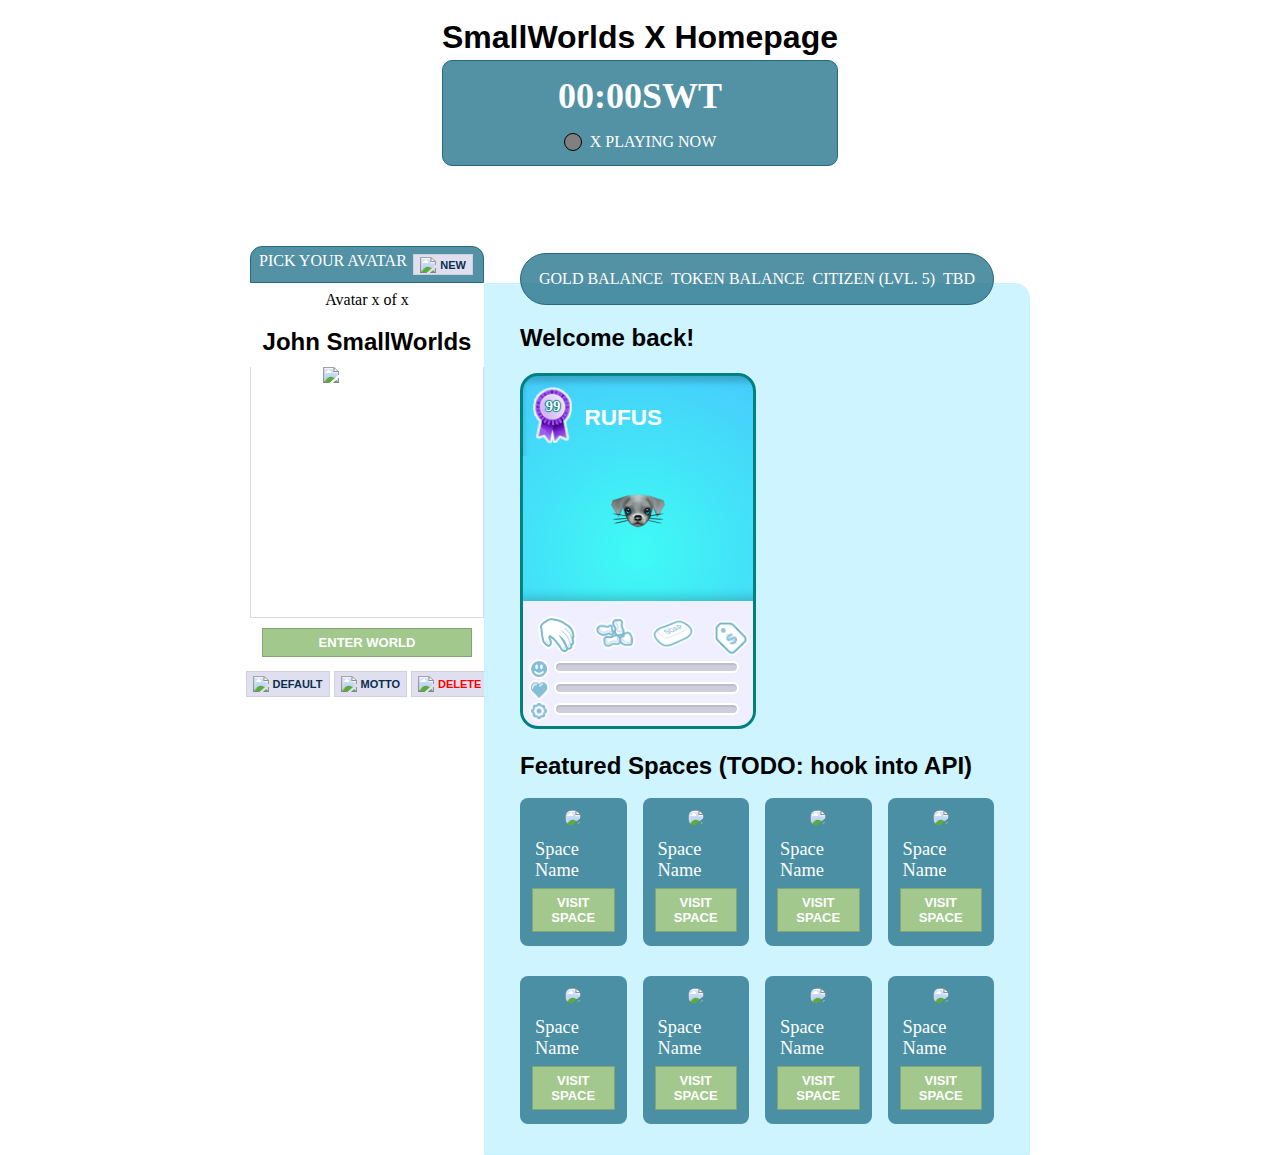
==== index.html @ 2b53cde5 "Import homepage" ====
<!DOCTYPE html>
<html lang="en">
<head>
	<title>Profile | SmallWorlds X</title>
	<meta name="description" content="Your page description">
    <meta charset="UTF-8">
    <meta name="viewport" content="width=device-width, initial-scale=1.0">
    <meta property="og:title" content="Profile | SmallWorlds X">
	<meta property="og:description" content="Profile page on SmallWorlds X">
	<meta property="og:image" content="">
	<meta property="og:url" content="https://smallworlds.app">
  <script src="includes/js/api.js"></script>
  <link rel="stylesheet" href="includes/css/common.css"> 
  <link rel="stylesheet" href="includes/css/profile.css"> 
  <link rel="stylesheet" href="includes/css/colors.css"> 
  <script src="includes/js/profile.js"></script>
  <style>
:root{
	--bg-1:#2d7990d1;
	--bg-2:#caf3ffeb;
	--border-2:#caf3ff;
	--border-1:#27697d;
	--border-base:#DADADA;
	--bg-base:#FFF;
	--font-1:#092d4d;
	--font-2:#FFF;
}
button{ margin:2px; }
html,body{ 
	padding:0px!important;
	margin:0!important;
	display: flex;
	flex-direction: column;
	align-content: space-around;
	align-items: center;
}
html{ 
	background:var(--bg-base) url("https://media.smallworlds.app/web/background-town_center.png") no-repeat; 
	background-size:cover;
}
header{
	margin-bottom:65px;
}
h1,h2,h3,h4{ font-family: font-header, "Helvetica Neue", Helvetica, Arial, sans-serif; margin-bottom:5px;line-height:1.05; }
main{
width: clamp(780px,60vw,1260px);
display:flex;
flex-direction:row;
}
#profile-content{
	width:70%;
	height:clamp(300px,100%,100%);
    background-color: var(--bg-2);
	padding:15px 35px;
	margin-top:52px;
    border: 1px var(--border-2) solid;
	border-radius:0px 15px 0px 0px;
}
#profile-character{
	width:30%;
	height:clamp(300px,100%,100%);
	margin-top:15px;
}

#character-profile-heading{
	border:1px solid var(--border-1);
	border-radius:12px 12px 0px 0px;
	background-color:var(--bg-1);
	padding:5px 8px;
	flex-direction:row;
	justify-content:space-between;
	display:flex;
	color:var(--font-2);
	text-transform: uppercase;
	height:25px;
}

#character-carousel{
	display: flex;
	height:250px;
	background:var(--bg-base);
	align-content: space-between;
	flex-direction: row;
	justify-content: space-evenly;
	border:1px solid var(--border-base);
	border-top:0px;
}

#character-options-buttons{
	background:var(--bg-base);
	display:flex;
	flex-direction:row;
	justify-content: space-evenly;
	padding:10px 0px;
}

#character-options, #character-profile-info{
	padding:8px 12px;
	background:var(--bg-base);
	display:flex;
	flex-direction:column;
	justify-content: space-evenly;
	align-items:center;
}


#character-delete{ color:red;font-size:bold; }
.character-btn{ 
	font:11px font-header, "Helvetica Neue", Helvetica, Arial, sans-serif;
	border-radius:0px;
	border:1px solid #cfcfdf;
	background-color:#dfdfef;
	padding:4px 6px;
	display:flex;
	align-items:center;
	text-transform: uppercase;
	font-weight: bold;
	transition:0.2s;
	color:var(--font-1);
}
.character-btn:hover{
	border:1px solid #bebeca;
	background-color:#cfcfdf;
}

.space-btn{ 
	font:13px font-header, "Helvetica Neue", Helvetica, Arial, sans-serif;
	border-radius:0px;
	border:1px solid #84a472;
	background-color:#a2c88d;
	padding:6px 10px;
	text-transform: uppercase;
	font-weight: bold;
	transition:0.2s;
	color:var(--font-2);
}
.space-btn:hover{
	border:1px solid #728e62;
	background-color:#84a472;
}
.character-btn img{ padding-right:4px; }
.no-interact{ pointer-events: none;}
.div-25{ width:25% }
.div-75{ width:75%; }

.space-icon{
	border-radius:8px;
	margin-bottom:8px;
	max-width:90px;
}

.space-grid-item{
	width: 18.25%;
	padding: 12px 10px;
	background: var(--bg-1);
	color:var(--font-2);
	display: inline-flex;
	flex-direction: column;
	align-items: center;
	justify-content: space-around;
	margin: 15px 0px;
	border-radius: 8px;
}

.space-grid-item .space-name{ 
	font-size:1.15em;
	padding:5px;
}

.scallop-tile-bottom{ background:url('https://media.smallworlds.app/web/scallop_bottom_tile.png') repeat-x;}
.scallop-tile-top{ background:url('https://media.smallworlds.app/web/scallop_top_tile.png') repeat-x;}
.scallop-tile-top, .scallop-tile-bottom{
	min-height:6px!important;
	padding:0;
	margin:0;
}

#featured-grid, #widgetGrid{
	display: flex;
	justify-content: space-between;
	flex-direction: row;
	flex-wrap: wrap;
}

#accountBalances{
	border:1px solid var(--border-1);
	border-radius:30px;
	background-color:var(--bg-1);
	padding:16px 18px;
	flex-direction:row;
	justify-content:space-between;
	display:flex;
	color:var(--font-2);
	text-transform: uppercase;
	align-items:center;
	margin-top:-46px;
}

#clockWidget{
	border:1px solid var(--border-1);
	border-radius:10px;
	background-color:var(--bg-1);
	padding:6px 18px;
	flex-direction:column;
	justify-content:space-between;
	display:flex;
	color:var(--font-2);
	text-transform: uppercase;
	text-align:center;
	align-items:center;
}
#clockWidgetTime{
	max-width:70%;
	font-size:2.25em;
	font-weight:600;
}

.clock-display{
	flex-direction:row;
	justify-content:space-between;
	display:flex;
	padding:8px;
}

.clock-animate{
  animation: clockSeperatorColor 1s linear infinite alternate;
}

.clock-status{
	width:16px;
	height:16px;
	margin-right:8px;
	border-radius:100%;
	background-color:grey;
	border:1px black solid;
}

.status-online{
	background-color:#41e341;
	border:1px #287528 solid;
	box-shadow:0px 0px 5px #41e341, inset 1px -2px 2px #358835da;
}

.status-offline{
	background-color:#e34141;
	border:1px #752828 solid;
	box-shadow:0px 0px 5px #e34141, inset 1px -2px 2px #883535db;
}

.btn-enter-world{
	width:100%;
	text-align:center;
	font-weight:600;
}


@keyframes clockSeperatorColor{
  0% {color: white;}
  10% {color: white;}
  100% {color: #bebebe;}
}
</style>
</head>
<body>  
  <header>
    <h1>SmallWorlds X Homepage</h1>
	<div id="clockWidget">
		<div id="clockWidgetTime" class="clock-display">
			<div id="clockHour" class="clock-timer">00</div>
			<div id="clockSeperator" class="clock-timer clock-animate"> : </div>
			<div id="clockMinute" class="clock-timer">00</div>
			<div id="clockLabel" class="clock-timer">SWT</div>
		</div>
		<div id="clockWidgetStatus" class="clock-display">
			<div id="clockStatus" class="clock-status"></div>
			<div id="clockPlayers">x Playing Now</div>
		</div>
  </header>
  <main>
    <section id="profile-character">
      <div id="character-profile">
		<div id="character-profile-heading">
			<div class="heading-light heading-caps">Pick your Avatar</div>
			<button id="avatar-new" class="character-btn" onClick="location.href='avatar/create/'"><img id="avatarNew" src="https://media.smallworlds.app/web/icon/avatar_create.png"> New</button>
		</div>
		<div id="character-profile-info">
			<div id="character-count" class="heading-alt heading-caps">Avatar x of x</div>
			<h2 id="character-name" class="heading-color">John SmallWorlds</h2>
		</div>
		<div id="character-carousel" class="carousel slide">
			<img id="avatar" src="https://avatars.smallworlds.app/avatar_sillhoutte.png" class="no-interact">
			<img id="avatar-pet" src="" class="no-interact">
		</div>
		<div id="character-options">
			<button class="space-btn btn-enter-world">ENTER WORLD</button>
			<div id="character-options-buttons">
				<button id="character-default" class="character-btn"><img id="avatarDefaultIcon" src="https://media.smallworlds.app/web/icon/heart.png"> Default</button>
				<button id="character-motto" class="character-btn"><img src="https://media.smallworlds.app/web/icon/motto_small.png"> Motto</button>
				<button id="character-delete" class="character-btn"><img id="avatarDeleteIcon" src="https://media.smallworlds.app/web/icon/avatar_delete.png"> Delete</button>
			</div>
		</div>
		<div class="scallop-tile-bottom"></div>
		<div class="scallop-tile-top"></div>
	  </div>
    </section>
    <section id="profile-content">
		<div id="accountBalances">
			<div id="goldBalance">Gold Balance</div>
			<div id="tokenBalance">Token Balance</div>
			<div id="citizenLevel">Citizen (Lvl. 5)</div>
			<div id="loyaltyInfo">TBD</div>
		</div>
		<h2 id="welcomeHeading">Welcome back!</h2><br>
		<div id="widgetGrid">
			<x-widget id="pet" src="includes/widgets/pet/" height="356px" width="240px"></x-widget>
		</div>
		<h2>Featured Spaces (TODO: hook into API)</h2>
			<div id="featured-grid">
				<div id="featured-1" class="space-grid space-grid-item">
					<img class="space-icon no-interact" src="https://media.smallworlds.app/images/space/icon_featured_towncenter.png">
					<div class="space-name">Space Name</div>
					<button class="space-btn">Visit Space</button>
				</div>				
				<div id="featured-2" class="space-grid space-grid-item">
					<img class="space-icon no-interact" src="https://media.smallworlds.app/images/space/icon_beachparty.png">
					<div class="space-name">Space Name</div>
					<button class="space-btn">Visit Space</button>
				</div>				
				<div id="featured-3" class="space-grid space-grid-item">
					<img class="space-icon no-interact" src="https://media.smallworlds.app/images/space/icon_featured_theisland.png">
					<div class="space-name">Space Name</div>
					<button class="space-btn">Visit Space</button>
				</div>				
				<div id="featured-4" class="space-grid space-grid-item">
					<img class="space-icon no-interact" src="https://media.smallworlds.app/images/space/icon_featured_thezoo.png">
					<div class="space-name">Space Name</div>
					<button class="space-btn">Visit Space</button>
				</div>
				<div id="featured-5" class="space-grid space-grid-item">
					<img class="space-icon no-interact" src="https://media.smallworlds.app/images/space/icon_featured_cueclub.png">
					<div class="space-name">Space Name</div>
					<button class="space-btn">Visit Space</button>
				</div>				
				<div id="featured-6" class="space-grid space-grid-item">
					<img class="space-icon no-interact" src="https://media.smallworlds.app/images/space/icon_easterisland.png">
					<div class="space-name">Space Name</div>
					<button class="space-btn">Visit Space</button>
				</div>				
				<div id="featured-7" class="space-grid space-grid-item">
					<img class="space-icon no-interact" src="https://media.smallworlds.app/images/space/icon_featured_surfbeach.png">
					<div class="space-name">Space Name</div>
					<button class="space-btn">Visit Space</button>
				</div>				
				<div id="featured-8" class="space-grid space-grid-item">
					<img class="space-icon no-interact" src="https://media.smallworlds.app/images/space/icon_fantasybill.png">
					<div class="space-name">Space Name</div>
					<button class="space-btn">Visit Space</button>
				</div>
			</div>
			
				
    </section>
  </main>
  <script>
	setTimeout(function(){
		if(document.getElementById('character-name').innerHTML == "John SmallWorlds"){
			console.log("Homepage in error state. Invalidate session.");
			handleLogout();
		}
	},12000);
  </script>
  <script>

  
	let account_id;
	let account_sex;
	let sw_content;
  	const avatarbgs = ["web/background-avatar-zoo.png","web/background-avatar-towncenter.png","web/background-avatar-easterisland.png"];
	window.onload = function(){
		var randomavatarbg = "https://media.smallworlds.app/"+avatarbgs[Math.floor(Math.random()*3)];
		document.getElementById("character-carousel").setAttribute("style","background:white url('"+randomavatarbg+"') bottom center;background-size:cover;");
		
		loadAPIElements();
	}
	
	// Load API information onto the page.
	async function loadAPIElements(){
	// Load user's account and avatar information.
		await getAPIresponse('me'); // Beefy call. Reports current avatar, account info, balances, etc.
		let my_info = response_data;
		document.getElementById('goldBalance').innerHTML = my_info.goldBalance.toLocaleString("en-US"); // Display Gold balance
		document.getElementById('tokenBalance').innerHTML = my_info.tokensBalance.toLocaleString("en-US"); // Display Token balance
		document.getElementById('loyaltyInfo').innerHTML = my_info.citizenTitle+' (Lvl. '+my_info.citizenLevel+')'; // Display Citizen Title and Level
		document.getElementById('welcomeHeading').innerHTML = 'Welcome back, '+my_info.firstName+' '+my_info.lastName+'!'; // Display Welcome with Accoutn Owner Name
		account_id = my_info.id; // Account ID. Save for later. 
		account_sex = my_info.sex; // Account sex. Save for later.
		sw_content = my_info.contentPath; // Content path for imagry. We'll use this later too.
		
		// Get information on Default Avatar and number of avatars.
		let avatar_count = my_info.activeAvatars.length;
		document.getElementById('character-count').innerHTML = 'Avatar '+'x'+' of '+avatar_count; // Display Welcome with Accoutn Owner Name
		document.getElementById('character-name').innerHTML = my_info.defaultAvatar.fullName; // Display Default Avatar name on load
		document.getElementById('avatar').src = my_info.defaultAvatar.snapUrl; // Display Default Avatar image on load
		
		// Change page title to reflect default avatar's name.
		// document.getElementByTag('title').innerHTML = my_info.defaultAvatar.fullName;	
		
		// Set pet image and info if it exists.
		if(my_info.defaultAvatar.pet.status){
			if(my_info.defaultAvatar.takePet){ document.getElementById('avatar-pet').src = my_info.defaultAvatar.pet.snapUrl; }
		
		// Get avatar pet data.
		await getAPIresponse('avatars/pets/'+my_info.defaultAvatar.id+"/");
		let my_pet_info = response_data;
		
		
		
		
	// Find world and server status
		// Get and display server status.
		await getAPIresponse('world/online');
		
		if(response_data.online == true){ document.getElementById("clockStatus").className = "clock-status status-online";}
		else{ document.getElementById("clockStatus").className = "clock-status status-offline";}
		
		// Every 5 minutes check server status.
		setInterval(function(){ 
			getAPIresponse('world/online');
			if(response_data.online == true){ document.getElementById("clockStatus").className = "clock-status status-online"; }
			else{ document.getElementById("clockStatus").className = "clock-status status-offline"; }
	
		}, 3000000);
		
		//Get and display number of users online
		await getAPIresponse('avatar/findtotalonline');
		document.getElementById("clockPlayers").innerHTML = response_data[0]+" Online Now";
		// Every 1 minute check update online user count.
		setInterval( async function(){ 
			getAPIresponse('avatar/findtotalonline');
			document.getElementById("clockPlayers").innerHTML = response_data[0]+" Online Now";
			if(response_data == "undefined"){ document.getElementById("clockPlayers").innerHTML = ""; }
		}, 600000);
		
		// Get and display current SmallWorlds Time (SWT)
		await getAPIresponse('space/time');
		
		// Get SWT and set clock to current hour and minute.
		document.getElementById('clockHour').innerHTML = response_data.hours;
		document.getElementById('clockMinute').innerHTML = response_data.minutes;
		
		// Every 60 seconds update the clock with the latest time.
		setInterval( async function(){ 
			getAPIresponse('space/time');
			document.getElementById('clockHour').innerHTML = response_data.hours;
			document.getElementById('clockMinute').innerHTML = response_data.minutes;
		}, 60000);
	}
  </script>
  <script src="includes/HTMLElement/widget.js"></script>
</body>
</html>
---- includes/css/profile.css ----
/* to be populated */
---- includes/css/colors.css ----
:root{


}
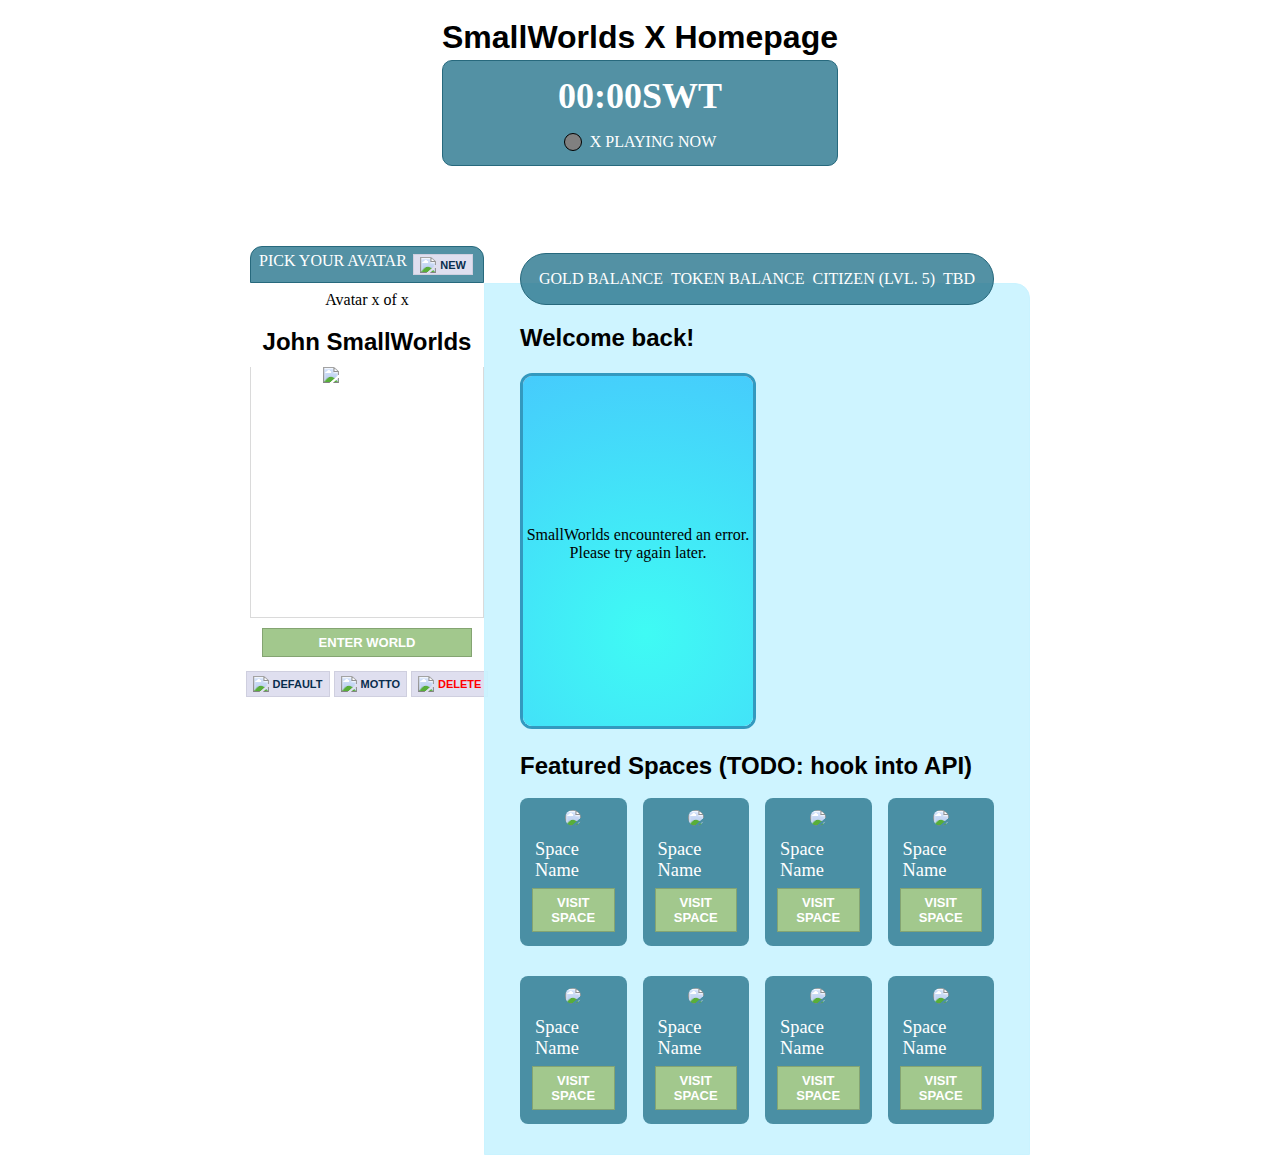
==== commit ba061c81: "Fix file paths & tone down API use" ====
--- a/index.html
+++ b/index.html
@@ -312,7 +312,7 @@
 		</div>
 		<h2 id="welcomeHeading">Welcome back!</h2><br>
 		<div id="widgetGrid">
-			<x-widget id="pet" src="includes/widgets/pet/" height="356px" width="240px"></x-widget>
+			<x-widget id="pet" src="widgets/pet/index.html" height="356px" width="240px"></x-widget>
 		</div>
 		<h2>Featured Spaces (TODO: hook into API)</h2>
 			<div id="featured-grid">
@@ -408,9 +408,10 @@
 		// Set pet image and info if it exists.
 		if(my_info.defaultAvatar.pet.status){
 			if(my_info.defaultAvatar.takePet){ document.getElementById('avatar-pet').src = my_info.defaultAvatar.pet.snapUrl; }
+			}
 		
 		// Get avatar pet data.
-		await getAPIresponse('avatars/pets/'+my_info.defaultAvatar.id+"/");
+		await getAPIresponse('avatar/pet/'+my_info.defaultAvatar.id+"/");
 		let my_pet_info = response_data;
 		
 		
@@ -456,6 +457,6 @@
 		}, 60000);
 	}
   </script>
-  <script src="includes/HTMLElement/widget.js"></script>
+  <script src="HTMLElement/widget.js"></script>
 </body>
 </html>
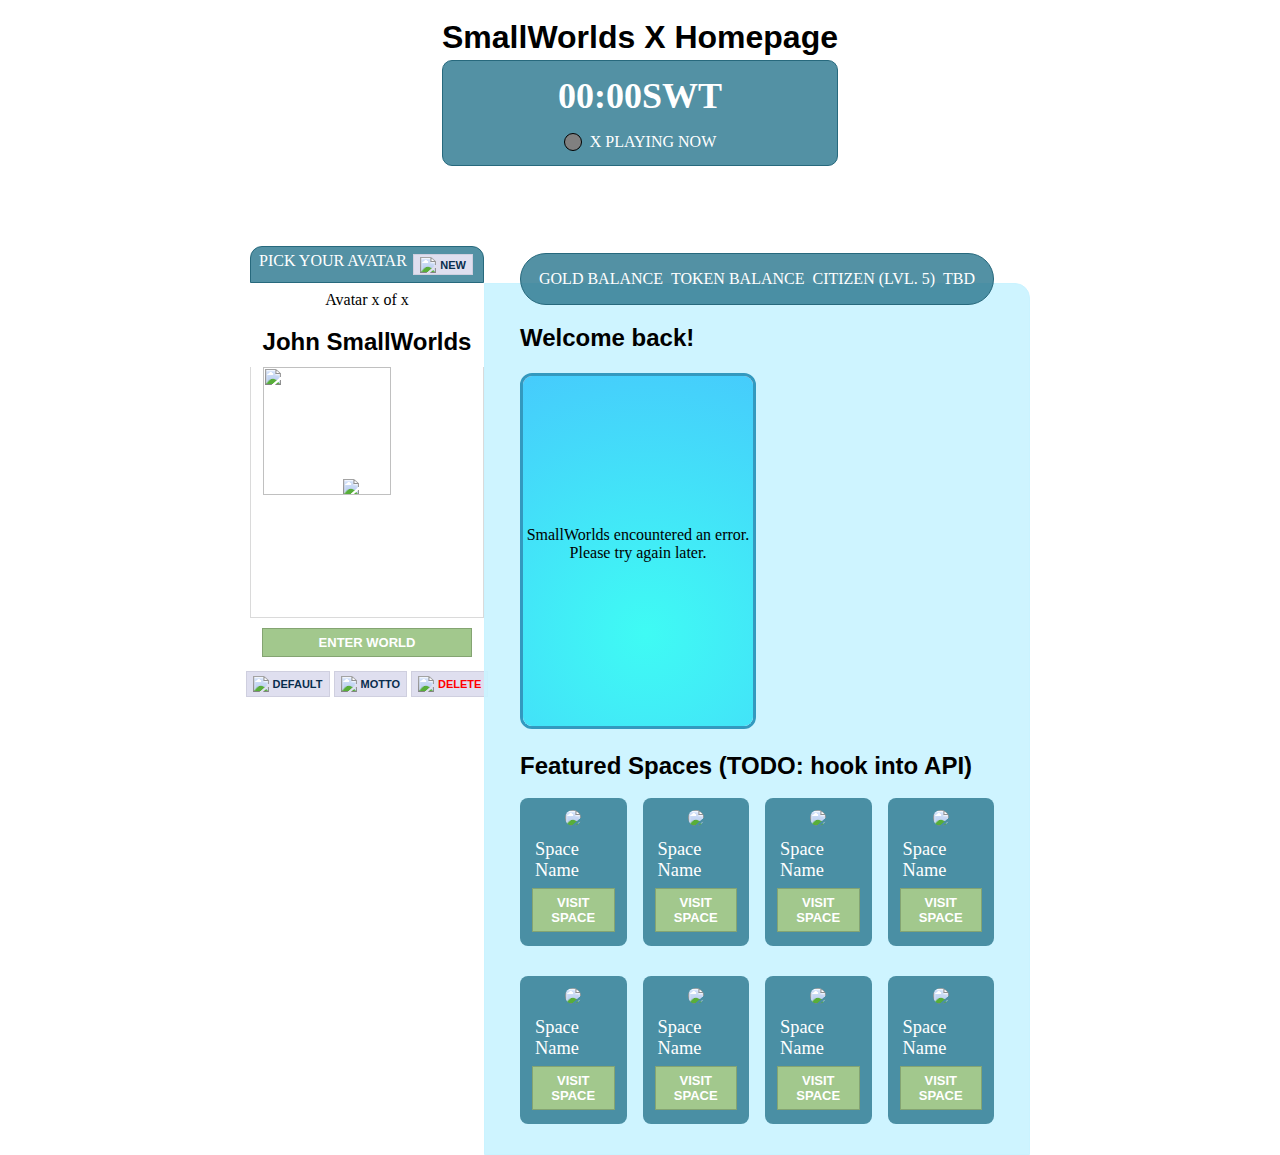
==== commit 7c7cc379: "Implement simple API calls to pet widget" ====
--- a/index.html
+++ b/index.html
@@ -84,6 +84,7 @@
 	justify-content: space-evenly;
 	border:1px solid var(--border-base);
 	border-top:0px;
+	align-items:baseline;
 }
 
 #character-options-buttons{
@@ -215,6 +216,18 @@
 	font-weight:600;
 }
 
+#avatar{
+	margin-right:-32px;
+}
+
+#avatarPet{
+	margin-left:-156px;
+	opacity:1;
+	transition:1s;
+	height:128px;
+	width:128px;
+}
+
 .clock-display{
 	flex-direction:row;
 	justify-content:space-between;
@@ -289,7 +302,7 @@
 		</div>
 		<div id="character-carousel" class="carousel slide">
 			<img id="avatar" src="https://avatars.smallworlds.app/avatar_sillhoutte.png" class="no-interact">
-			<img id="avatar-pet" src="" class="no-interact">
+			<img id="avatarPet" src="" class="no-interact">
 		</div>
 		<div id="character-options">
 			<button class="space-btn btn-enter-world">ENTER WORLD</button>
@@ -371,7 +384,8 @@
   </script>
   <script>
 
-  
+	let pet_images;
+	let my_info;
 	let account_id;
 	let account_sex;
 	let sw_content;
@@ -387,7 +401,7 @@
 	async function loadAPIElements(){
 	// Load user's account and avatar information.
 		await getAPIresponse('me'); // Beefy call. Reports current avatar, account info, balances, etc.
-		let my_info = response_data;
+		my_info = response_data;
 		document.getElementById('goldBalance').innerHTML = my_info.goldBalance.toLocaleString("en-US"); // Display Gold balance
 		document.getElementById('tokenBalance').innerHTML = my_info.tokensBalance.toLocaleString("en-US"); // Display Token balance
 		document.getElementById('loyaltyInfo').innerHTML = my_info.citizenTitle+' (Lvl. '+my_info.citizenLevel+')'; // Display Citizen Title and Level
@@ -406,14 +420,27 @@
 		// document.getElementByTag('title').innerHTML = my_info.defaultAvatar.fullName;	
 		
 		// Set pet image and info if it exists.
-		if(my_info.defaultAvatar.pet.status){
-			if(my_info.defaultAvatar.takePet){ document.getElementById('avatar-pet').src = my_info.defaultAvatar.pet.snapUrl; }
-			}
+
 		
 		// Get avatar pet data.
-		await getAPIresponse('avatar/pet/'+my_info.defaultAvatar.id+"/");
-		let my_pet_info = response_data;
-		
+		
+		await getAPIresponse('avatar/pet/'+my_info.defaultAvatar.id);
+		widget_pet_data = response_data; // Store pet data in pet widget.
+		let update_on_load = false; // Should we return data via POST upon completing the readout of the recieved data?
+		
+		// This is going to look funny but I bet 99% of the time it will work.
+		// Determine if our pet images need to be updated in the db.
+		if(widget_pet_data.snapshot.length <= 55){
+			// snapshot image is bad. Rebuild them.
+			//This, much like the selector for current avatar, will need to change later.
+			await petBuildImages(my_info.defaultAvatar.id);
+			update_on_load = true; // Send data back with fixes to images.
+		}else{
+			// if snapshot image is good, get images and put them into an array. Format like this: [snapshot, thumbnail, head]
+			pet_images = [widget_pet_data.snapshot,widget_pet_data.thumbnail,widget_pet_data.head];
+		}
+		
+		document.getElementById('avatarPet').src = pet_images[0]; // Display avatar snapshot pet on load.
 		
 		
 		
@@ -435,12 +462,12 @@
 		//Get and display number of users online
 		await getAPIresponse('avatar/findtotalonline');
 		document.getElementById("clockPlayers").innerHTML = response_data[0]+" Online Now";
-		// Every 1 minute check update online user count.
+		// Every 3 minute check update online user count.
 		setInterval( async function(){ 
 			getAPIresponse('avatar/findtotalonline');
 			document.getElementById("clockPlayers").innerHTML = response_data[0]+" Online Now";
 			if(response_data == "undefined"){ document.getElementById("clockPlayers").innerHTML = ""; }
-		}, 600000);
+		}, 180000);
 		
 		// Get and display current SmallWorlds Time (SWT)
 		await getAPIresponse('space/time');
@@ -450,12 +477,32 @@
 		document.getElementById('clockMinute').innerHTML = response_data.minutes;
 		
 		// Every 60 seconds update the clock with the latest time.
+		// ----- NOTE: This should be reprogrammed to utilize a JS clock-like function.
+		// I will need to pass a new var, clockSeconds, from the API to be percise as possible.
+		// Without seconds we can be <59s off at any given time.
 		setInterval( async function(){ 
 			getAPIresponse('space/time');
 			document.getElementById('clockHour').innerHTML = response_data.hours;
 			document.getElementById('clockMinute').innerHTML = response_data.minutes;
 		}, 60000);
 	}
+	
+	// --- NOTE: this eventually needs to get placed into our petApi.js file. Cleanup with this block cleanup.
+	// Help build a url for a specified pet image.
+	async function petBuildImages(avatarId){
+			await getAPIresponse('avatar/pet/'+avatarId);
+			let pet_data = response_data;
+			// Merge db data - stringId+headPostfix
+			pet_pic_string = pet_data.stringid+pet_data.postfix;
+			// Build links to pet images
+			let pet_snapshot = 'https://avatars.smallworlds.app/'+pet_pic_string+'_snap.png';
+			let pet_thumbnail = 'https://avatars.smallworlds.app/'+pet_pic_string+'_thumb.png';
+			let pet_head = 'https://avatars.smallworlds.app/'+pet_pic_string+'.png';
+			
+			// Build the array to return.
+			pet_images = [pet_snapshot,pet_thumbnail,pet_head];
+			return pet_images;	
+	}
   </script>
   <script src="HTMLElement/widget.js"></script>
 </body>
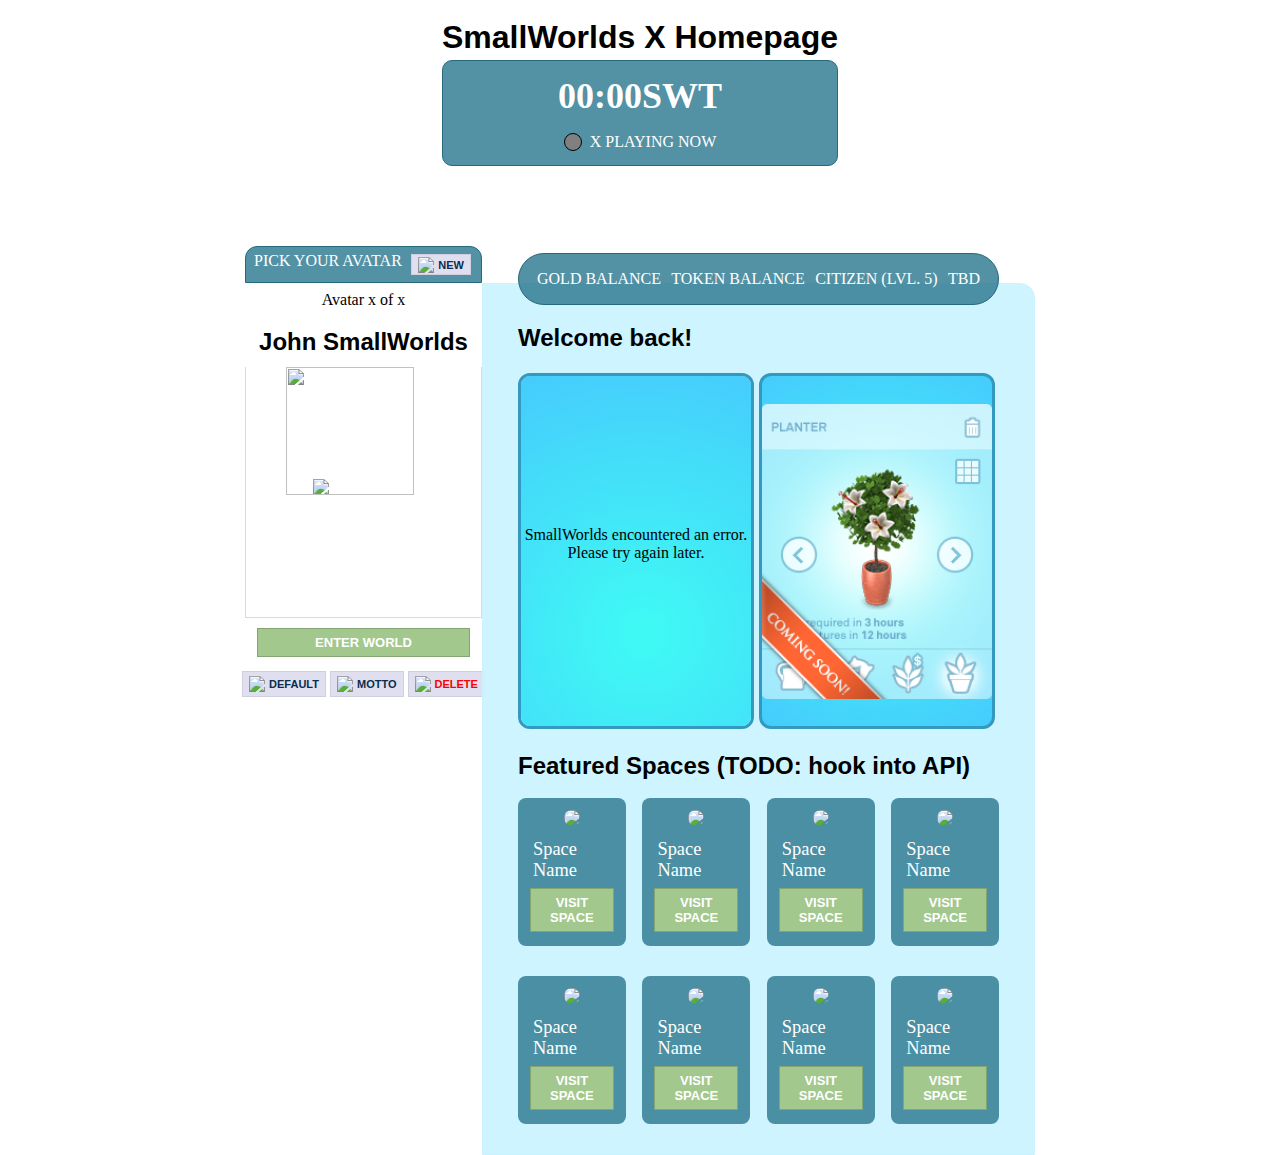
==== commit 5b8a6bb6: "Improve responsive design" ====
--- a/index.html
+++ b/index.html
@@ -43,7 +43,7 @@
 }
 h1,h2,h3,h4{ font-family: font-header, "Helvetica Neue", Helvetica, Arial, sans-serif; margin-bottom:5px;line-height:1.05; }
 main{
-width: clamp(780px,60vw,1260px);
+width: clamp(790px,60vw,1260px);
 display:flex;
 flex-direction:row;
 }
@@ -221,7 +221,7 @@
 }
 
 #avatarPet{
-	margin-left:-156px;
+	margin-left:-33%;
 	opacity:1;
 	transition:1s;
 	height:128px;
@@ -326,6 +326,7 @@
 		<h2 id="welcomeHeading">Welcome back!</h2><br>
 		<div id="widgetGrid">
 			<x-widget id="pet" src="widgets/pet/index.html" height="356px" width="240px"></x-widget>
+			<x-widget id="plant" src="widgets/plant/index.html" height="356px" width="240px"></x-widget>
 		</div>
 		<h2>Featured Spaces (TODO: hook into API)</h2>
 			<div id="featured-grid">
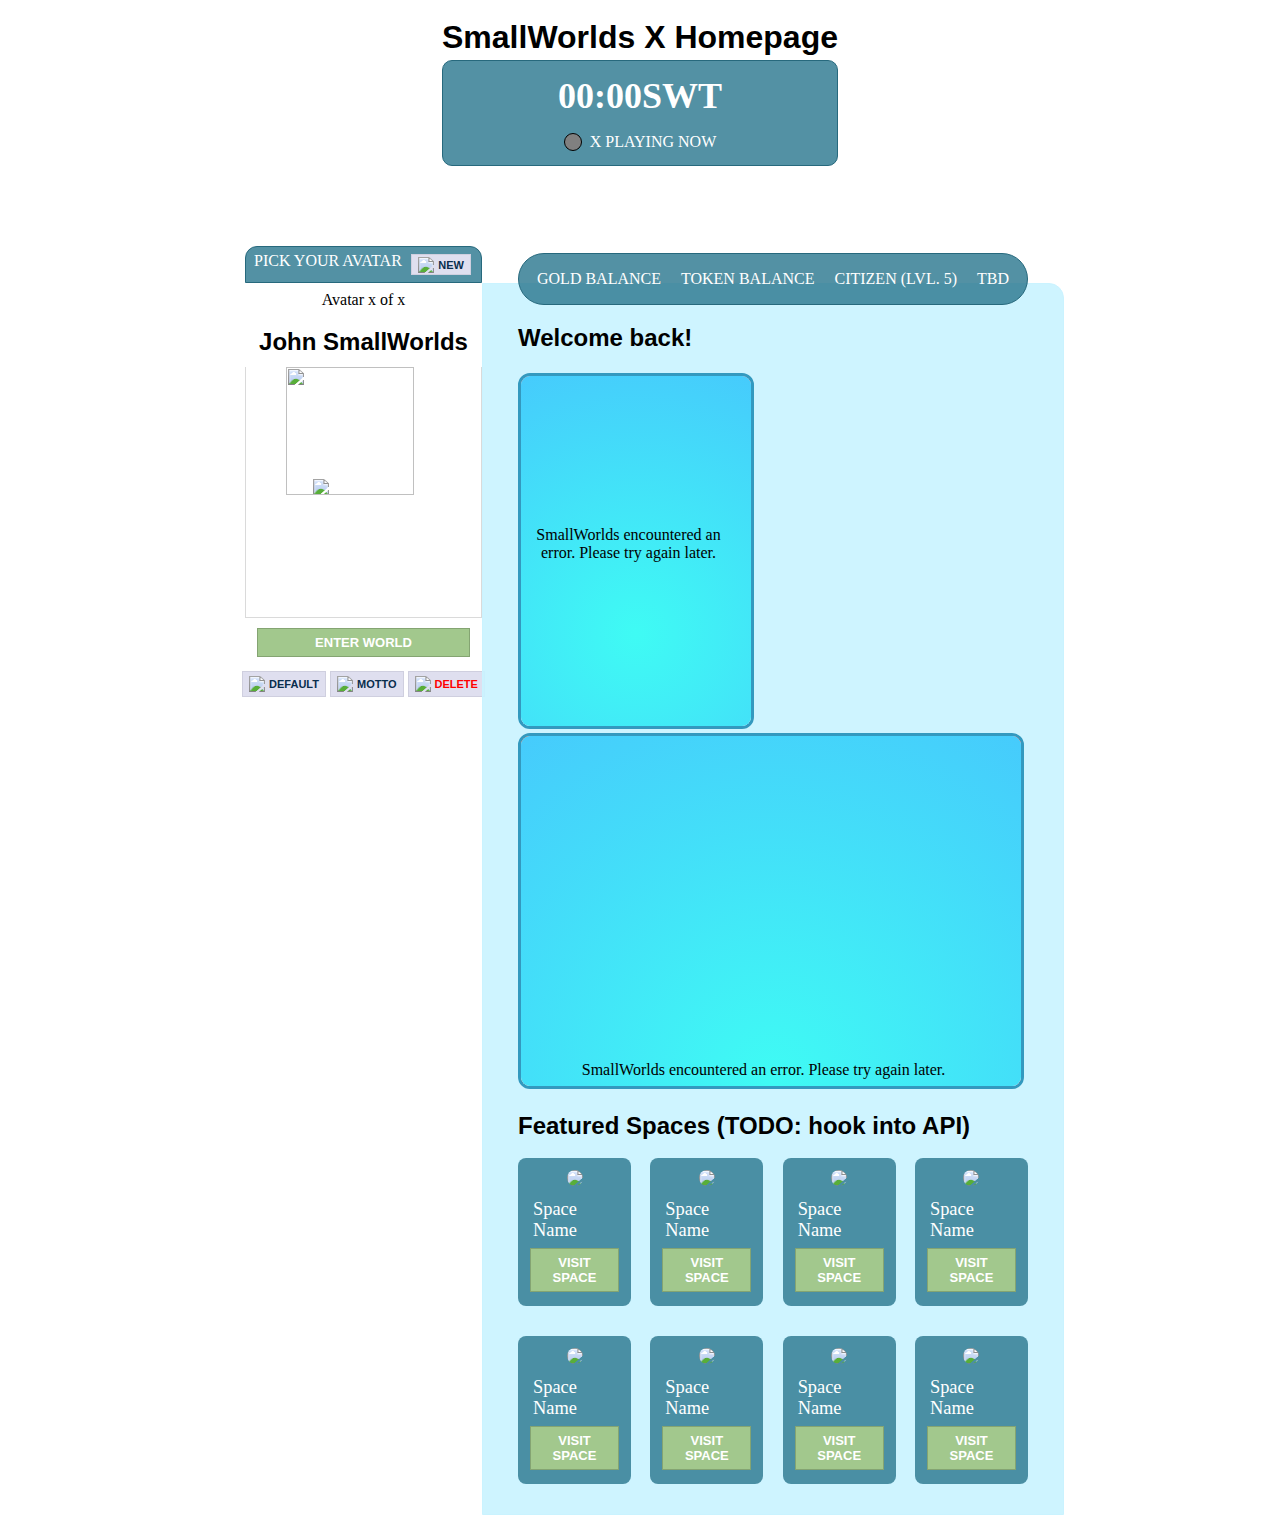
==== commit e231373e: "Create interactive placeholder for S2W" ====
--- a/index.html
+++ b/index.html
@@ -326,7 +326,8 @@
 		<h2 id="welcomeHeading">Welcome back!</h2><br>
 		<div id="widgetGrid">
 			<x-widget id="pet" src="widgets/pet/index.html" height="356px" width="240px"></x-widget>
-			<x-widget id="plant" src="widgets/plant/index.html" height="356px" width="240px"></x-widget>
+			<!-- <x-widget id="plant" src="widgets/plant/index.html" height="356px" width="240px"></x-widget> -->
+			<x-widget id="spin" src="widgets/spin/index.html" height="356px" width="510px"></x-widget>
 		</div>
 		<h2>Featured Spaces (TODO: hook into API)</h2>
 			<div id="featured-grid">
@@ -379,7 +380,7 @@
 	setTimeout(function(){
 		if(document.getElementById('character-name').innerHTML == "John SmallWorlds"){
 			console.log("Homepage in error state. Invalidate session.");
-			handleLogout();
+			// handleLogout();
 		}
 	},12000);
   </script>
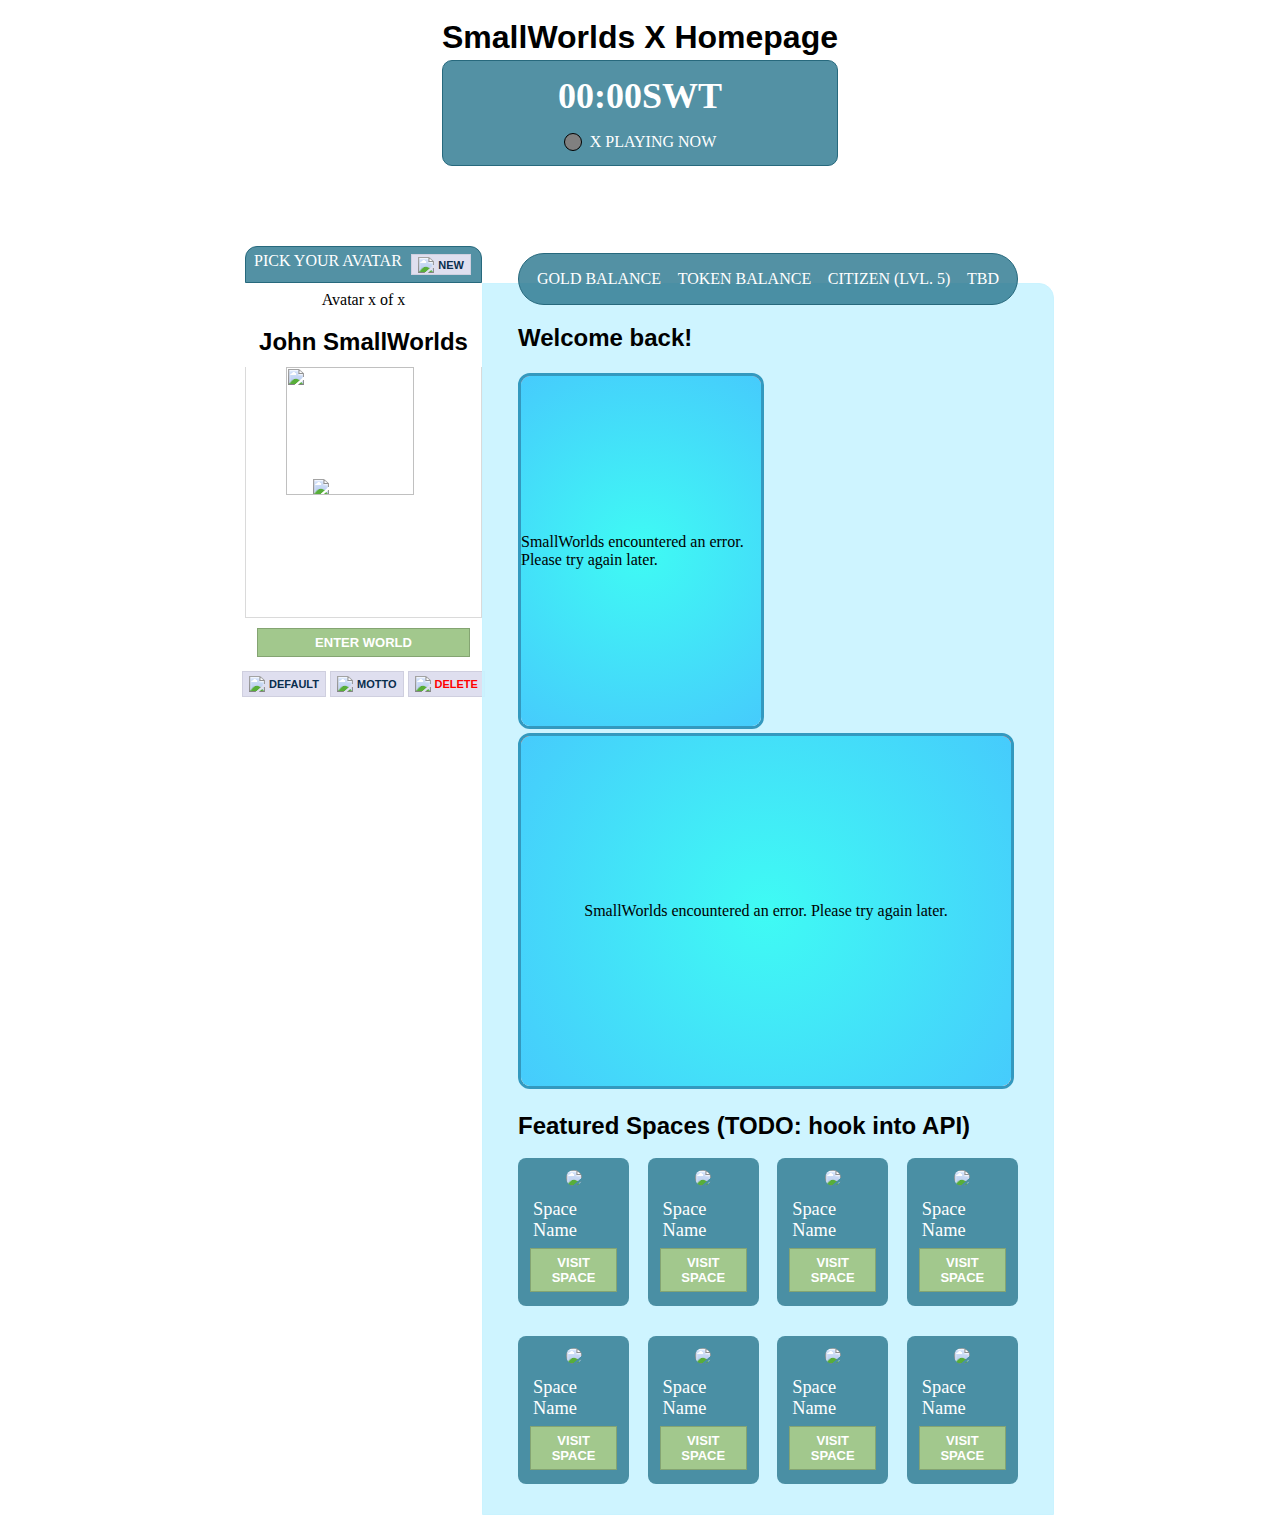
==== commit 04f36684: "Define more widget-box sizes." ====
--- a/index.html
+++ b/index.html
@@ -325,9 +325,9 @@
 		</div>
 		<h2 id="welcomeHeading">Welcome back!</h2><br>
 		<div id="widgetGrid">
-			<x-widget id="pet" src="widgets/pet/index.html" height="356px" width="240px"></x-widget>
+			<x-widget id="pet" src="widgets/pet/index.html" height="356px" width="250px"></x-widget>
 			<!-- <x-widget id="plant" src="widgets/plant/index.html" height="356px" width="240px"></x-widget> -->
-			<x-widget id="spin" src="widgets/spin/index.html" height="356px" width="510px"></x-widget>
+			<x-widget id="spin" src="widgets/spin/index.html" height="356px" width="500px"></x-widget>
 		</div>
 		<h2>Featured Spaces (TODO: hook into API)</h2>
 			<div id="featured-grid">
